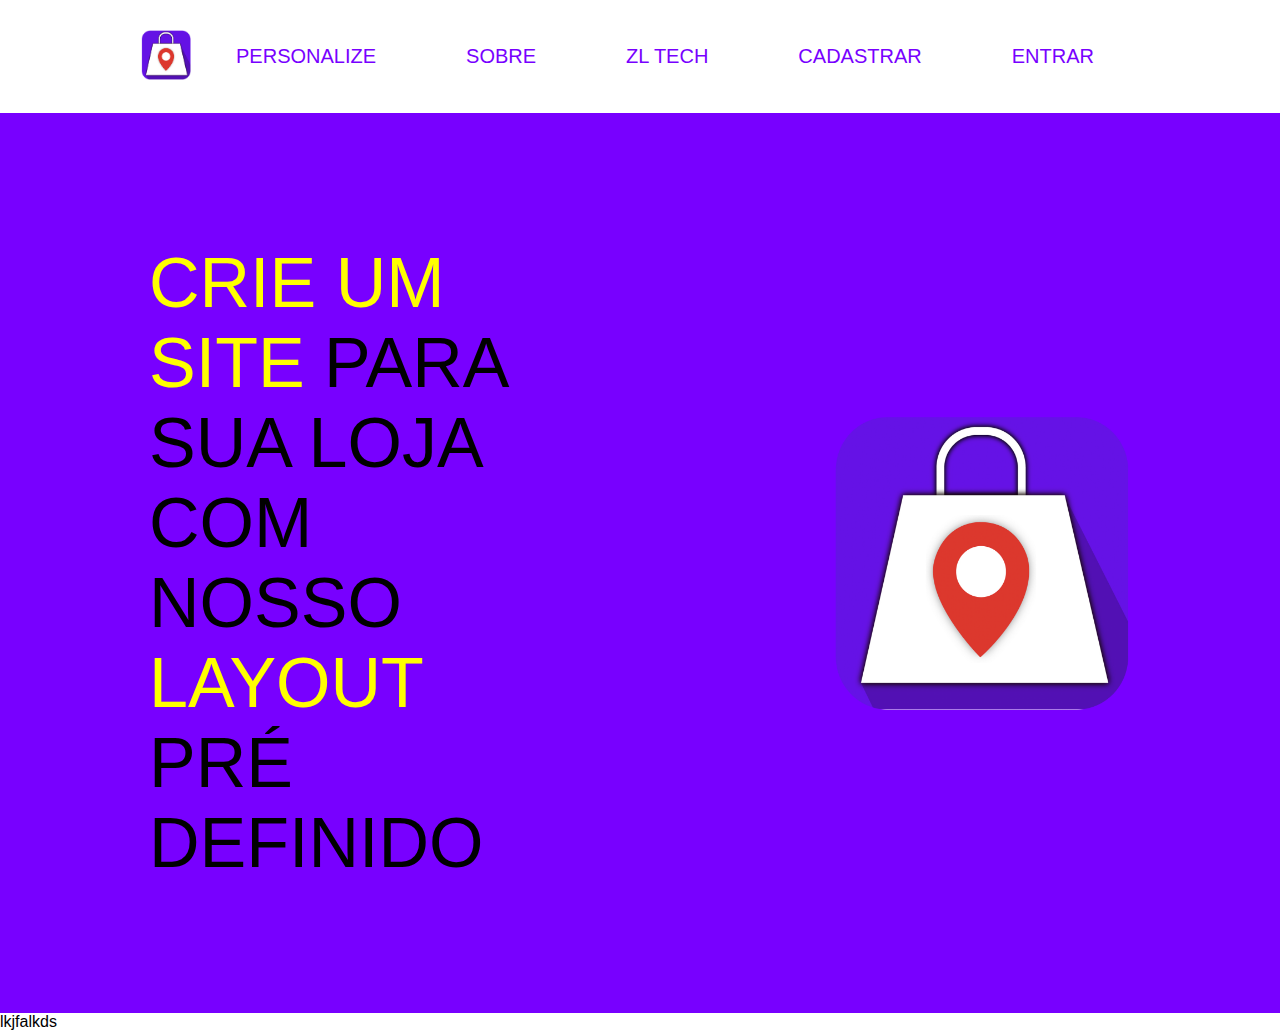
==== index.html @ a2438eef "[feat] criação do formulário de cadastro" ====
<!DOCTYPE html>
<html lang="pt-br">
<head>
    <meta charset="UTF-8">
    <meta name="viewport" content="width=device-width, initial-scale=1.0">
    <title>Site Negócio na área</title>
    <link rel="stylesheet" href="https://cdnjs.cloudflare.com/ajax/libs/font-awesome/6.0.0-beta3/css/all.min.css">
    <link rel="preconnect" href="https://fonts.googleapis.com">
    <link rel="preconnect" href="https://fonts.gstatic.com" crossorigin>
    <link href="https://fonts.googleapis.com/css2?family=Roboto:ital,wght@0,100;0,300;0,400;0,500;0,700;0,900;1,100;1,300;1,400;1,500;1,700;1,900&family=Rubik:ital,wght@0,300..900;1,300..900&display=swap" rel="stylesheet">
    <link rel="stylesheet" href="./css/styles.css">
</head>
<body>
    <header>
        <nav>
            <ul class="nav-list">
                <div class="logo">
                    <img src="./assets/images/logo rd (1).png" alt="">
                </div>
                <li><a href="#personalize">Personalize</a></li>
                <li><a href="#sobre">Sobre</a></li>
                <li><a href="zl.tech.com">ZL Tech</a></li>
                <li> <a href="./php/cadastro.html">Cadastrar</a></li>
                <li><a href="./php/login.php">Entrar</a></li>
            </ul>
            </div>
        </nav>
    </header>
    <main>
        <section id="slideshow">
            <span id="slideshow-text">
                <span class="color-word">Crie um site</span> para sua loja com nosso <span class="color-word">layout</span> pré definido
            </span>
            <img id="slideshow-image" src="./assets/images/logo rd (1).png" alt="">
        </section>
        

        <section id="sobre">
            <p>lkjfalkds</p>
        </section>

        <footer>
        </footer>
    </main>
    <script src="./js/script.js"></script>
</body>
</html>
---- css/styles.css ----
*{
    margin: 0;
    padding: 0;
    box-sizing: border-box;
}

html{
    scroll-behavior: smooth;
}

 body{
    font-family: Impact, Haettenschweiler, 'Arial Narrow Bold', sans-serif;
    /* background-color: rgb(194, 194, 194); */
 }

 header{
    background-color: rgb(255, 255, 255);
    color: rgb(120, 0, 255);
 }

 .nav-list{
    display: flex;
    align-items: center;
    justify-content: center;
 }

 .nav-list li{
    margin: 25px;
    list-style-type: none;
    padding: 20px;
    text-transform: uppercase;
 }

 .nav-list li a{
    text-decoration: none;
    color: inherit;
    font-size: 20px;
 }

 .nav-list li a:hover{
    color: rgb(255, 246, 0);
    transition: 0.4s ease;
 }

  .logo img{
    width: 50px;
    height: 50px;
 }

 #slideshow{
    background-color: rgb(120, 0, 255);
    height: 100vh;
    display: flex;
    align-items: center;
    justify-content: space-around;
 }

 #slideshow span{
    text-transform: uppercase;
    font-size: 70px;
    max-width: 30%;
    text-align: left;
 }

 #slideshow img{
    width: 300px;
    height: 300px;
 }

 

 .color-word{
    color: yellow;
 }

 .subtitle {
    font-size: 18px;
    color: white;
    max-width: 50%;
    text-align: center;
    margin-top: 10px;
}
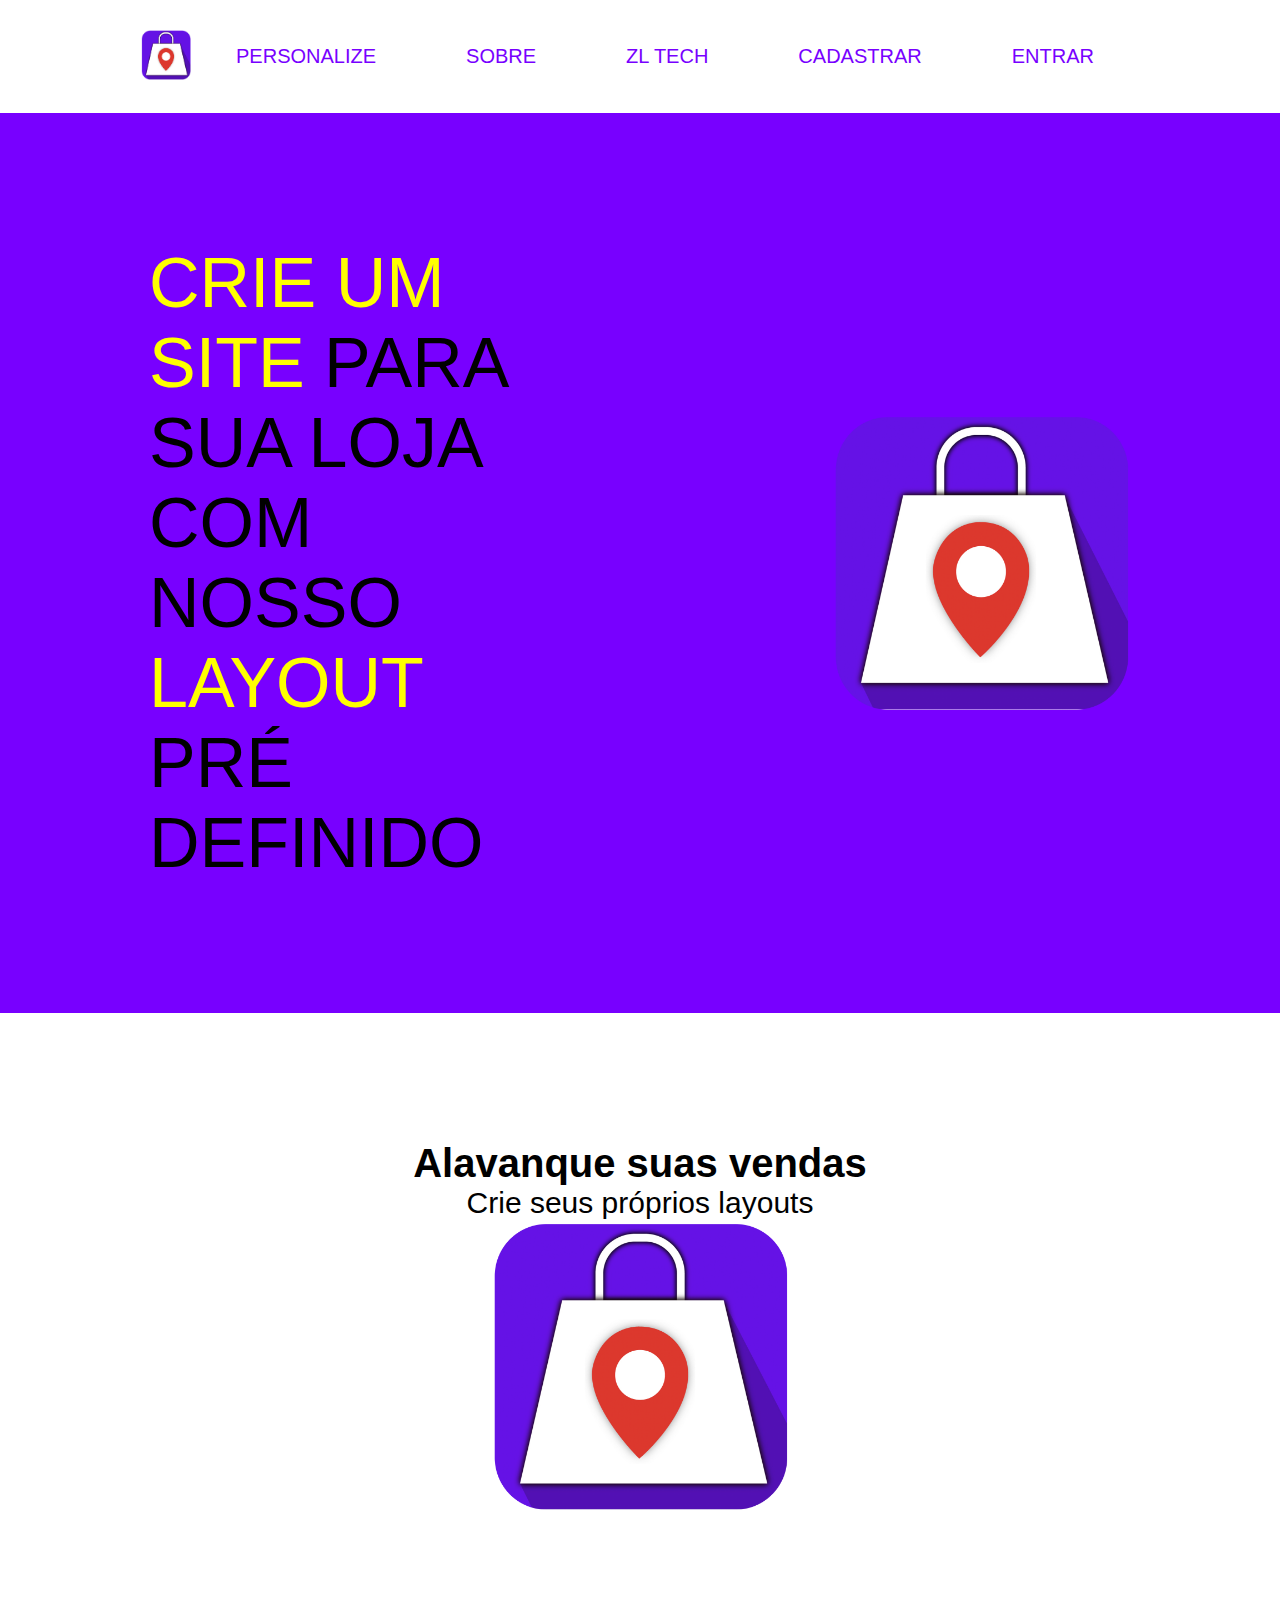
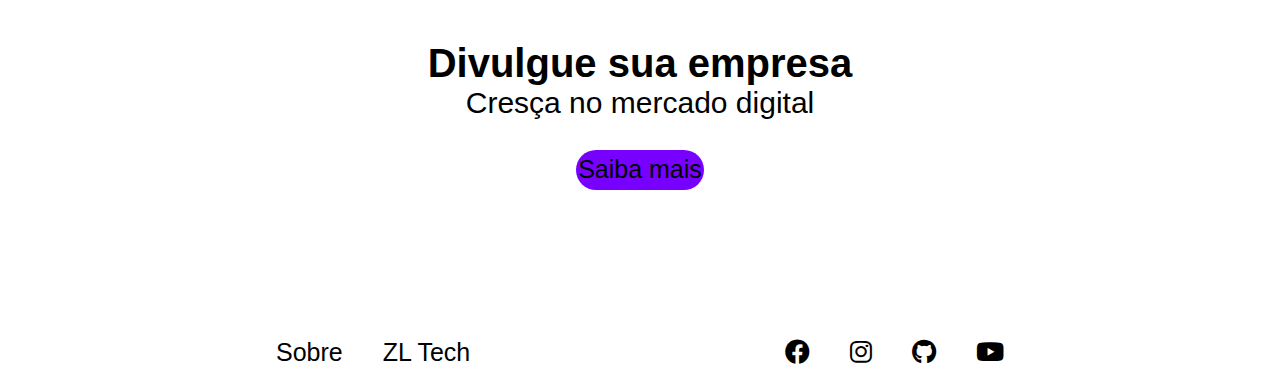
==== commit 9e415d4c: "[fix] removendo subtitulo" ====
--- a/index.html
+++ b/index.html
@@ -9,6 +9,7 @@
     <link rel="preconnect" href="https://fonts.gstatic.com" crossorigin>
     <link href="https://fonts.googleapis.com/css2?family=Roboto:ital,wght@0,100;0,300;0,400;0,500;0,700;0,900;1,100;1,300;1,400;1,500;1,700;1,900&family=Rubik:ital,wght@0,300..900;1,300..900&display=swap" rel="stylesheet">
     <link rel="stylesheet" href="./css/styles.css">
+    <link rel="stylesheet" href="https://cdnjs.cloudflare.com/ajax/libs/font-awesome/6.0.0-beta3/css/all.min.css">
 </head>
 <body>
     <header>
@@ -21,7 +22,7 @@
                 <li><a href="#sobre">Sobre</a></li>
                 <li><a href="zl.tech.com">ZL Tech</a></li>
                 <li> <a href="./php/cadastro.html">Cadastrar</a></li>
-                <li><a href="./php/login.php">Entrar</a></li>
+                <li><a href="./php/login.html">Entrar</a></li>
             </ul>
             </div>
         </nav>
@@ -36,10 +37,30 @@
         
 
         <section id="sobre">
-            <p>lkjfalkds</p>
+            <h1>Alavanque suas vendas</h1>
+            <span>Crie seus próprios layouts</span>
+            <img src="./assets/images/logo rd (1).png" alt="">
+            <h2>Divulgue sua empresa</h2>
+            <span>Cresça no mercado digital</span>
+            <span></span>
+            <button type="submit">Saiba mais</button>
         </section>
 
-        <footer>
+        <footer class="rodape">
+            <div class="empresa">
+                <span>Sobre</span>
+                <span>ZL Tech</span>
+            </div>
+            <div class="redes-sociais">
+                <span><i class="fa-brands fa-facebook"></i></span>
+                <span><i class="fa-brands fa-instagram"></i></span>
+                <span><i class="fa-brands fa-github"></i></span>
+                <span><i class="fa-brands fa-youtube"></i></span>
+                <!-- <div class="botao">
+                    <button>Entre em contato</button>
+                </div> -->
+            </div>
+            
         </footer>
     </main>
     <script src="./js/script.js"></script>
--- a/css/styles.css
+++ b/css/styles.css
@@ -73,10 +73,76 @@
     color: yellow;
  }
 
- .subtitle {
-    font-size: 18px;
-    color: white;
-    max-width: 50%;
-    text-align: center;
-    margin-top: 10px;
+#sobre{
+   margin-top: 10%;
+   display: flex;
+   justify-content: center;
+   flex-direction: column;
+   align-items: center;
 }
+
+#sobre h1, h2{
+   font-size: 40px;
+}
+
+#sobre span{
+   font-size: 30px;
+}
+
+#sobre img{
+   width: 300px;
+   
+}
+#sobre img:hover{
+   transform: scale(0.9);
+   transition: 0.4s ease;
+}
+
+#sobre h2{
+   margin-top: 10%;
+}
+
+#sobre button{
+   cursor: pointer;
+   font-size: 25px;
+   border: none;
+   background-color: rgb(120, 0, 255);
+   font-family: Impact, Haettenschweiler, 'Arial Narrow Bold', sans-serif;
+   border-radius: 20px;
+   width: 10%;
+   margin-top: 30px;
+   margin-bottom: 10%;
+   height: 2.5rem;
+}
+
+#sobre button:hover{
+   color: rgb(255, 246, 0);
+   transition: 0.4s ease;
+   
+}
+
+.rodape{
+   display: flex;
+   justify-content: space-between;
+}
+
+.rodape span{
+   margin: 20px;
+   font-size: 25px;
+}
+
+.redes-sociais{
+   display: flex;
+   justify-content: end;
+   margin-right: 20%;
+}
+
+.empresa{
+   display: flex;
+   margin-left: 20%;
+}
+
+.botao{
+   display: flex;
+   /* flex-direction: column; */
+}
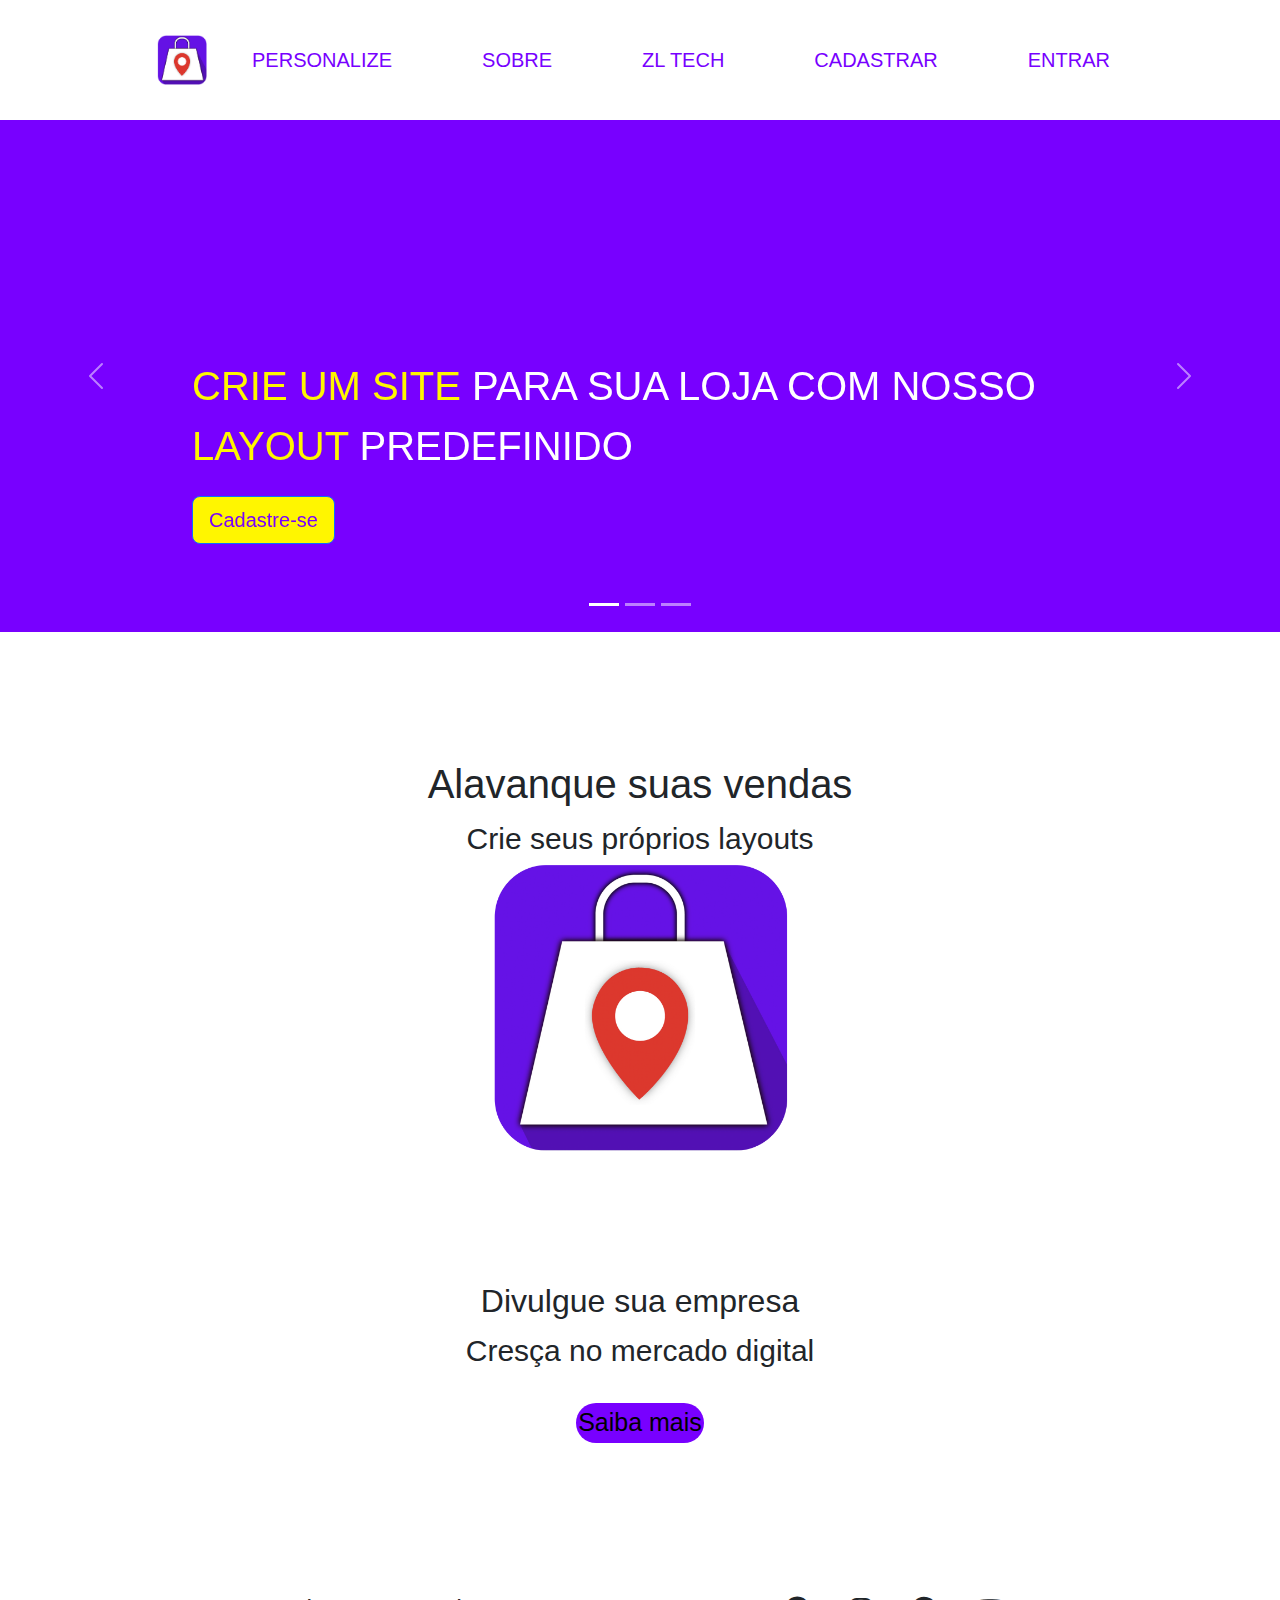
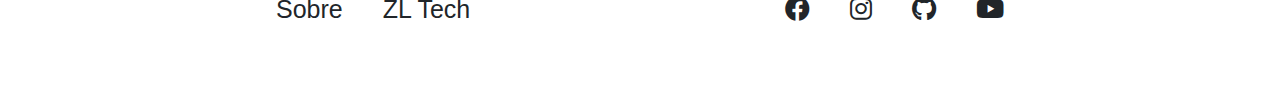
==== commit 052bc4b6: "Add files via upload" ====
--- a/index.html
+++ b/index.html
@@ -10,8 +10,11 @@
     <link href="https://fonts.googleapis.com/css2?family=Roboto:ital,wght@0,100;0,300;0,400;0,500;0,700;0,900;1,100;1,300;1,400;1,500;1,700;1,900&family=Rubik:ital,wght@0,300..900;1,300..900&display=swap" rel="stylesheet">
     <link rel="stylesheet" href="./css/styles.css">
     <link rel="stylesheet" href="https://cdnjs.cloudflare.com/ajax/libs/font-awesome/6.0.0-beta3/css/all.min.css">
+    <link href="https://cdn.jsdelivr.net/npm/bootstrap@5.3.3/dist/css/bootstrap.min.css" rel="stylesheet" integrity="sha384-QWTKZyjpPEjISv5WaRU9OFeRpok6YctnYmDr5pNlyT2bRjXh0JMhjY6hW+ALEwIH" crossorigin="anonymous">
+    <link href="./bootstrap-5.3.3-examples/carousel/carousel.css" rel="stylesheet">
 </head>
 <body>
+    
     <header>
         <nav>
             <ul class="nav-list">
@@ -28,12 +31,64 @@
         </nav>
     </header>
     <main>
-        <section id="slideshow">
+        <div id="myCarousel" class="carousel slide mb-6" data-bs-ride="carousel">
+            <div class="carousel-indicators">
+              <button type="button" data-bs-target="#myCarousel" data-bs-slide-to="0" class="active" aria-current="true" aria-label="Slide 1"></button>
+              <button type="button" data-bs-target="#myCarousel" data-bs-slide-to="1" aria-label="Slide 2"></button>
+              <button type="button" data-bs-target="#myCarousel" data-bs-slide-to="2" aria-label="Slide 3"></button>
+            </div>
+            <div class="carousel-inner">
+              <div class="carousel-item active">
+                <!-- <svg class="bd-placeholder-img" width="100%" height="100%" xmlns="http://www.w3.org/2000/svg" aria-hidden="true" preserveAspectRatio="xMidYMid slice" focusable="false"><rect width="100%" height="100%" fill="var(--bs-secondary-color)"/></svg> -->
+                <!-- <img src="./assets/images/fundo_roxo.jpg" alt="" width="100%" height="100%"> -->
+                <div class="container">
+                  <div class="carousel-caption text-start">
+                    <span class="color-word">Crie um site </span><span> para sua loja com nosso</span> <span class="color-word">layout </span> <span> predefinido</span>
+                    </span>  
+                    <p class="opacity-75"></p>
+                    <p><a class="btn btn-lg btn-primary" href="./php/cadastro.html">Cadastre-se</a></p>
+                  </div>
+                </div>
+              </div>
+              <div class="carousel-item">
+                <!-- <svg class="bd-placeholder-img" width="100%" height="100%" xmlns="http://www.w3.org/2000/svg" aria-hidden="true" preserveAspectRatio="xMidYMid slice" focusable="false"><rect width="100%" height="100%" fill="var(--bs-secondary-color)"/></svg> -->
+                <!-- <img src="./assets/images/fundo_roxo.jpg" alt="" srcset="" width="100%" height="100%"> -->
+                <div class="container">
+                  <div class="carousel-caption">
+                    <h1>Another example headline.</h1>
+                    <span class="color-word">Disponível em </span> <span>todos os dispositivos, como </span><span class="color-word"> celular e desktop</span>
+                    <p><a class="btn btn-lg btn-primary" href="#">Learn more</a></p>
+                  </div>
+                </div>
+              </div>
+              <div class="carousel-item">
+                <!-- <svg class="bd-placeholder-img" width="100%" height="100%" xmlns="http://www.w3.org/2000/svg" aria-hidden="true" preserveAspectRatio="xMidYMid slice" focusable="false"><rect width="100%" height="100%" fill="var(--bs-secondary-color)"/></svg> -->
+                <!-- <img src="./assets/images/fundo_roxo.jpg" alt="" srcset="" width="100%" height="100%"> -->
+                <div class="container">
+                  <div class="carousel-caption text-end">
+                    <h1>One more for good measure.</h1>
+                    <span class="color-word">Melhore a divulgação</span> <span>da sua loja com nosso </span><span class="color-word">suporte</span> <span>e </span><span class="color-word"> rede da comunidade</span>
+                    <p><a class="btn btn-lg btn-primary" href="#">Browse gallery</a></p>
+                  </div>
+                </div>
+              </div>
+            </div>
+            <button class="carousel-control-prev" type="button" data-bs-target="#myCarousel" data-bs-slide="prev">
+              <span class="carousel-control-prev-icon" aria-hidden="true"></span>
+              <span class="visually-hidden">Previous</span>
+            </button>
+            <button class="carousel-control-next" type="button" data-bs-target="#myCarousel" data-bs-slide="next">
+              <span class="carousel-control-next-icon" aria-hidden="true"></span>
+              <span class="visually-hidden">Next</span>
+            </button>
+          </div>
+
+        <!-- <section id="slideshow">
             <span id="slideshow-text">
                 <span class="color-word">Crie um site</span> para sua loja com nosso <span class="color-word">layout</span> pré definido
             </span>
             <img id="slideshow-image" src="./assets/images/logo rd (1).png" alt="">
-        </section>
+        </section> -->
         
 
         <section id="sobre">
@@ -64,5 +119,6 @@
         </footer>
     </main>
     <script src="./js/script.js"></script>
+    <script src="https://cdn.jsdelivr.net/npm/bootstrap@5.3.3/dist/js/bootstrap.bundle.min.js" integrity="sha384-YvpcrYf0tY3lHB60NNkmXc5s9fDVZLESaAA55NDzOxhy9GkcIdslK1eN7N6jIeHz" crossorigin="anonymous"></script>
 </body>
 </html>--- a/css/styles.css
+++ b/css/styles.css
@@ -1,3 +1,7 @@
+:root{
+   --cor-roxa: rgb(120, 0, 255);
+   --cor-amarela: rgb(255, 246, 0);
+}
 *{
     margin: 0;
     padding: 0;
@@ -15,13 +19,14 @@
 
  header{
     background-color: rgb(255, 255, 255);
-    color: rgb(120, 0, 255);
+    color: var(--cor-roxa);
  }
 
  .nav-list{
     display: flex;
     align-items: center;
     justify-content: center;
+    margin: 0;
  }
 
  .nav-list li{
@@ -38,7 +43,7 @@
  }
 
  .nav-list li a:hover{
-    color: rgb(255, 246, 0);
+    color: var(--cor-amarela);
     transition: 0.4s ease;
  }
 
@@ -48,7 +53,7 @@
  }
 
  #slideshow{
-    background-color: rgb(120, 0, 255);
+    background-color: var(--cor-roxa);
     height: 100vh;
     display: flex;
     align-items: center;
@@ -57,7 +62,7 @@
 
  #slideshow span{
     text-transform: uppercase;
-    font-size: 70px;
+    font-size: 40px;
     max-width: 30%;
     text-align: left;
  }
@@ -70,7 +75,7 @@
  
 
  .color-word{
-    color: yellow;
+    color: var(--cor-amarela);
  }
 
 #sobre{
@@ -106,7 +111,7 @@
    cursor: pointer;
    font-size: 25px;
    border: none;
-   background-color: rgb(120, 0, 255);
+   background-color: var(--cor-roxa);
    font-family: Impact, Haettenschweiler, 'Arial Narrow Bold', sans-serif;
    border-radius: 20px;
    width: 10%;
@@ -116,7 +121,7 @@
 }
 
 #sobre button:hover{
-   color: rgb(255, 246, 0);
+   color: var(--cor-amarela);
    transition: 0.4s ease;
    
 }
--- a/bootstrap-5.3.3-examples/carousel/carousel.css
+++ b/bootstrap-5.3.3-examples/carousel/carousel.css
@@ -0,0 +1,106 @@
+/* GLOBAL STYLES
+-------------------------------------------------- */
+/* Padding below the footer and lighter body text */
+:root{
+  --cor-roxa: rgb(120, 0, 255);
+  --cor-amarela: rgb(255, 246, 0);
+}
+
+body {
+  /* padding-top: 3rem; */
+  padding-bottom: 3rem;
+  color: rgb(var(--bs-tertiary-color-rgb));
+  font-family: Impact, Haettenschweiler, 'Arial Narrow Bold', sans-serif;
+}
+
+
+/* CUSTOMIZE THE CAROUSEL
+-------------------------------------------------- */
+.carousel span{
+  font-size: 40px;
+  text-transform: uppercase;
+  max-width: 30%;
+}
+/* Carousel base class */
+.carousel {
+  margin-bottom: 4rem;
+  /* border: solid red 1px; */
+  background-color: var(--cor-roxa);
+}
+/* Since positioning the image, we need to help out the caption */
+.carousel-caption {
+  bottom: 3rem;
+  z-index: 10;
+  
+}
+
+/* Declare heights because of positioning of img element */
+.carousel-item {
+  height: 32rem;
+}
+
+.btn-primary{
+  background-color: var(--cor-amarela);
+  color: var(--cor-roxa);
+}
+
+.btn-primary:hover{
+  color: var(--cor-roxa);
+  background-color:rgb(255,255, 255);
+  transition: 0.4s ease;
+  border: none;
+}
+
+
+/* MARKETING CONTENT
+-------------------------------------------------- */
+
+/* Center align the text within the three columns below the carousel */
+.marketing .col-lg-4 {
+  margin-bottom: 1.5rem;
+  text-align: center;
+}
+/* rtl:begin:ignore */
+.marketing .col-lg-4 p {
+  margin-right: .75rem;
+  margin-left: .75rem;
+}
+/* rtl:end:ignore */
+
+
+/* Featurettes
+------------------------- */
+
+.featurette-divider {
+  margin: 5rem 0; /* Space out the Bootstrap <hr> more */
+}
+
+/* Thin out the marketing headings */
+/* rtl:begin:remove */
+.featurette-heading {
+  letter-spacing: -.05rem;
+}
+
+/* rtl:end:remove */
+
+/* RESPONSIVE CSS
+-------------------------------------------------- */
+
+@media (min-width: 40em) {
+  /* Bump up size of carousel content */
+  .carousel-caption p {
+    margin-bottom: 1.25rem;
+    font-size: 1.25rem;
+    line-height: 1.4;
+  }
+
+  .featurette-heading {
+    font-size: 50px;
+  }
+}
+
+@media (min-width: 62em) {
+  .featurette-heading {
+    margin-top: 7rem;
+  }
+}
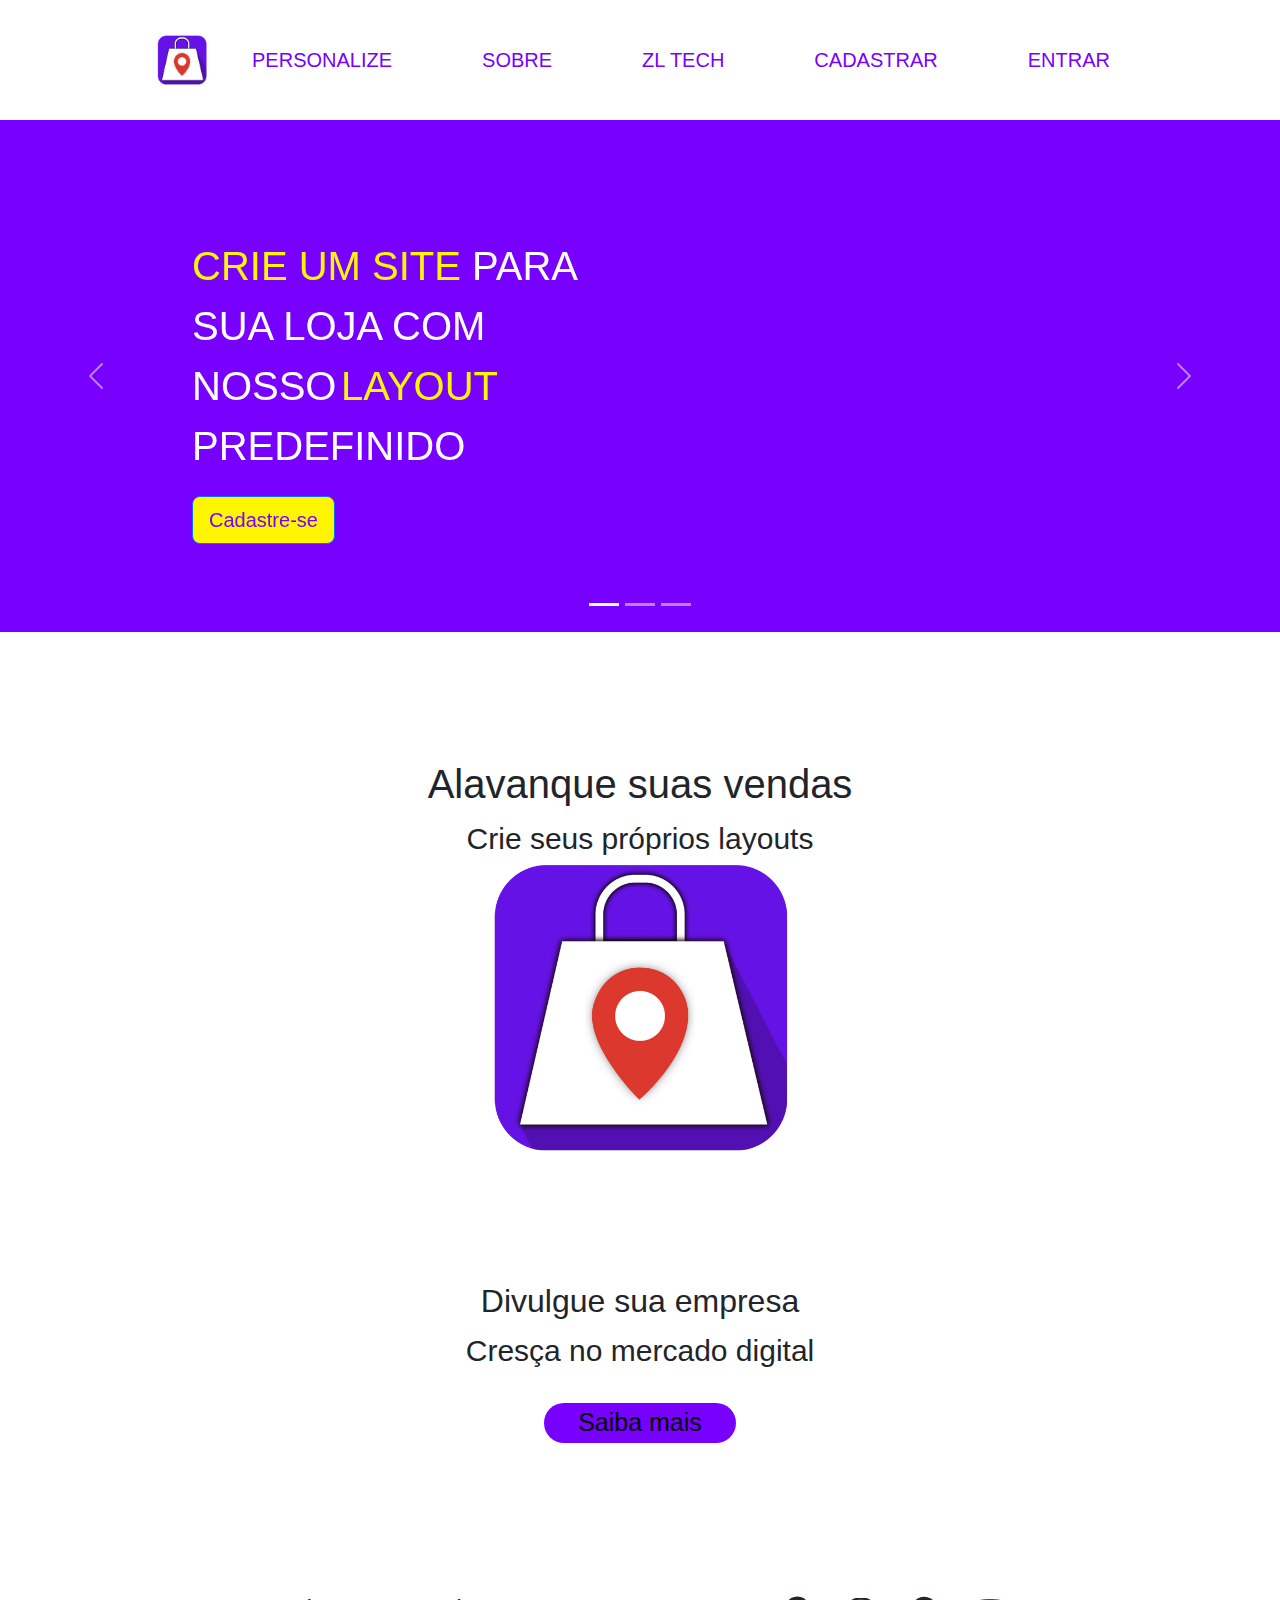
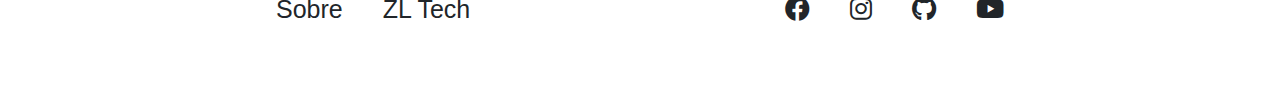
==== commit 9325f04d: "Add files via upload" ====
--- a/index.html
+++ b/index.html
@@ -14,7 +14,6 @@
     <link href="./bootstrap-5.3.3-examples/carousel/carousel.css" rel="stylesheet">
 </head>
 <body>
-    
     <header>
         <nav>
             <ul class="nav-list">
@@ -55,7 +54,7 @@
                 <!-- <img src="./assets/images/fundo_roxo.jpg" alt="" srcset="" width="100%" height="100%"> -->
                 <div class="container">
                   <div class="carousel-caption">
-                    <h1>Another example headline.</h1>
+                    <h1></h1>
                     <span class="color-word">Disponível em </span> <span>todos os dispositivos, como </span><span class="color-word"> celular e desktop</span>
                     <p><a class="btn btn-lg btn-primary" href="#">Learn more</a></p>
                   </div>
@@ -66,8 +65,8 @@
                 <!-- <img src="./assets/images/fundo_roxo.jpg" alt="" srcset="" width="100%" height="100%"> -->
                 <div class="container">
                   <div class="carousel-caption text-end">
-                    <h1>One more for good measure.</h1>
-                    <span class="color-word">Melhore a divulgação</span> <span>da sua loja com nosso </span><span class="color-word">suporte</span> <span>e </span><span class="color-word"> rede da comunidade</span>
+                    <!-- <h1>One more for good measure.</h1> -->
+                    <span class="color-word">Melhore a divulgação</span> <span>da sua loja com nosso </span><span class="color-word">suporte </span> <span>e </span><span class="color-word"> rede da comunidade</span>
                     <p><a class="btn btn-lg btn-primary" href="#">Browse gallery</a></p>
                   </div>
                 </div>
@@ -101,6 +100,7 @@
             <button type="submit">Saiba mais</button>
         </section>
 
+
         <footer class="rodape">
             <div class="empresa">
                 <span>Sobre</span>
--- a/css/styles.css
+++ b/css/styles.css
@@ -114,7 +114,7 @@
    background-color: var(--cor-roxa);
    font-family: Impact, Haettenschweiler, 'Arial Narrow Bold', sans-serif;
    border-radius: 20px;
-   width: 10%;
+   width: 15%;
    margin-top: 30px;
    margin-bottom: 10%;
    height: 2.5rem;
@@ -123,7 +123,6 @@
 #sobre button:hover{
    color: var(--cor-amarela);
    transition: 0.4s ease;
-   
 }
 
 .rodape{
--- a/bootstrap-5.3.3-examples/carousel/carousel.css
+++ b/bootstrap-5.3.3-examples/carousel/carousel.css
@@ -24,14 +24,14 @@
 /* Carousel base class */
 .carousel {
   margin-bottom: 4rem;
-  /* border: solid red 1px; */
   background-color: var(--cor-roxa);
 }
 /* Since positioning the image, we need to help out the caption */
 .carousel-caption {
   bottom: 3rem;
   z-index: 10;
-  
+  text-align: left;
+  max-width: 30%;
 }
 
 /* Declare heights because of positioning of img element */
@@ -45,12 +45,15 @@
 }
 
 .btn-primary:hover{
-  color: var(--cor-roxa);
-  background-color:rgb(255,255, 255);
+  color: var(--cor-amarela);
+  /* background-color:rgb(255, 255, 255); */
   transition: 0.4s ease;
   border: none;
 }
 
+.text-end{
+  text-align: left !important;
+}
 
 /* MARKETING CONTENT
 -------------------------------------------------- */
@@ -81,6 +84,8 @@
   letter-spacing: -.05rem;
 }
 
+
+
 /* rtl:end:remove */
 
 /* RESPONSIVE CSS
